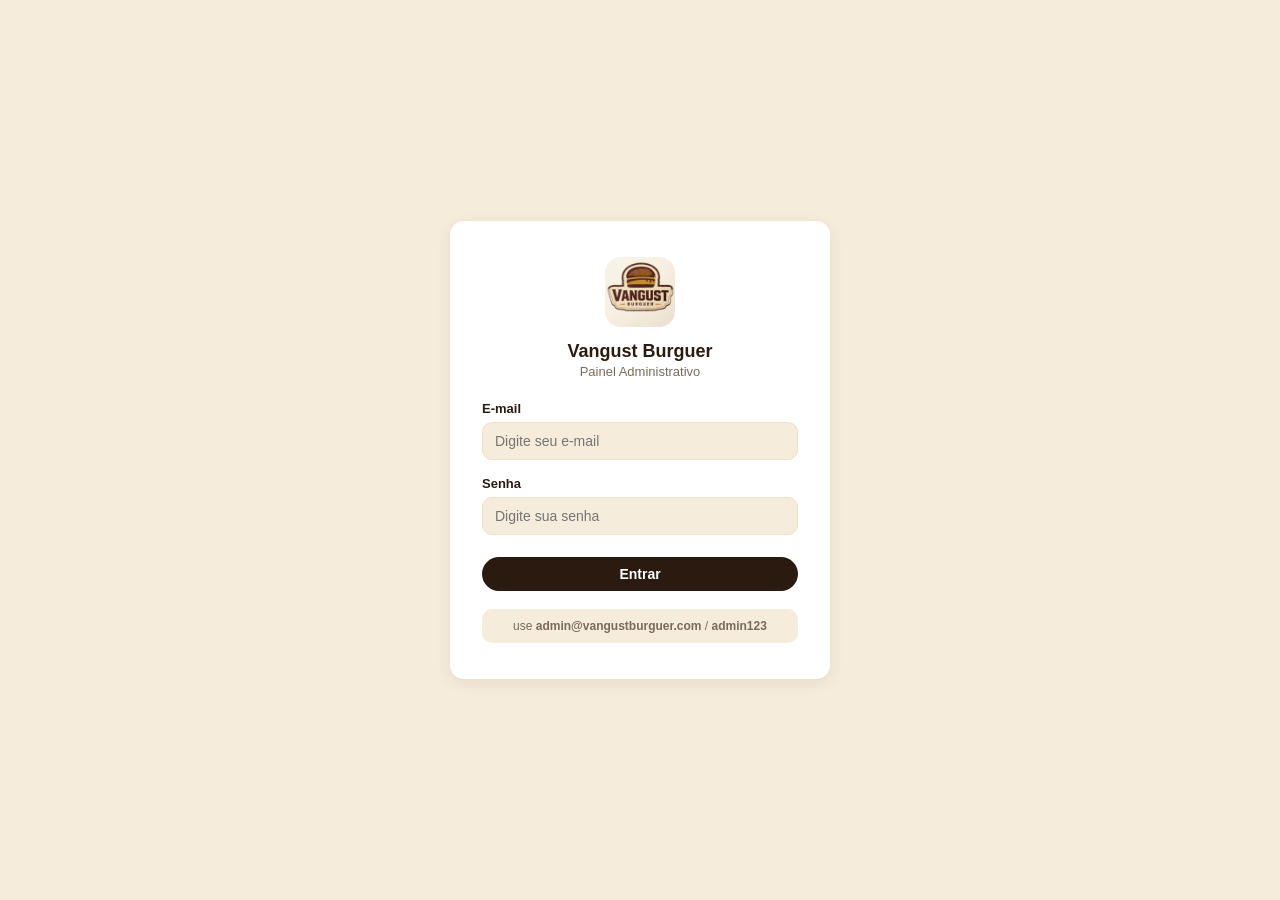
==== cardapio.html @ 78040cf9 "first commit" ====
<!DOCTYPE html>
<html lang="pt-BR">
<head>
    <meta charset="UTF-8">
    <title>Cardápio — Vangust Burguer Admin</title>
    <meta name="viewport" content="width=device-width, initial-scale=1">
    <link rel="stylesheet" href="https://cdnjs.cloudflare.com/ajax/libs/font-awesome/6.5.1/css/all.min.css">
    <link rel="stylesheet" href="css/style.css">
    <link rel="stylesheet" href="css/sidebar.css">
    <link rel="stylesheet" href="css/header.css">
    <link rel="stylesheet" href="css/footer.css">
</head>
<body>
<div class="app-shell">
    <div id="sidebar-placeholder"></div>

    <div class="main-content">
        <div id="header-placeholder"></div>

        <div class="page-body">
            <div class="card-header-row">
                <div>
                    <h1 class="page-title">Cardápio</h1>
                    <p class="page-subtitle">Gerencie os produtos exibidos no app do cliente.</p>
                </div>
                <button class="btn btn-primary" onclick="abrirModalNovo()"><i class="fa-solid fa-plus"></i> Novo produto</button>
            </div>

            <div class="card-box">
                <div class="table-wrap">
                    <table class="vg-table">
                        <thead>
                            <tr><th>Produto</th><th>Categoria</th><th>Preço</th><th>Estoque</th><th>Status</th><th></th></tr>
                        </thead>
                        <tbody id="tbodyProdutos"></tbody>
                    </table>
                </div>
            </div>
        </div>

        <div id="footer-placeholder"></div>
    </div>
</div>

<!-- Modal Novo/Editar Produto -->
<div class="modal-overlay" id="modalProduto">
    <div class="modal-box">
        <h3 id="modalTitulo">Novo produto</h3>
        <form id="formProduto">
            <input type="hidden" id="f_id_produto">

            <div class="form-group">
                <label>Nome</label>
                <input type="text" id="f_nome" required>
            </div>
            <div class="form-group">
                <label>Descrição</label>
                <textarea id="f_descricao" rows="3"></textarea>
            </div>
            <div class="form-group">
                <label>Categoria</label>
                <input type="text" id="f_categoria" placeholder="Ex: Combos, Ofertas, Opções veganas" required>
            </div>
            <div class="form-group">
                <label>Preço (R$)</label>
                <input type="text" id="f_preco" placeholder="Ex: 29,90" required>
            </div>
            <div class="form-group">
                <label>Estoque</label>
                <input type="number" id="f_estoque" min="0" value="0" required>
            </div>

            <div class="modal-actions">
                <button type="button" class="btn btn-outline" onclick="fecharModal()">Cancelar</button>
                <button type="submit" class="btn btn-primary">Salvar</button>
            </div>
        </form>
    </div>
</div>

<script src="js/store.js"></script>
<script src="js/auth.js"></script>
<script src="js/utils.js"></script>
<script src="js/layout.js"></script>
<script>
    VangustAuth.exigirLogin();
    VangustLayout.montar('cardapio.html');

    function renderizarProdutos() {
        const produtos = VangustDB.listarProdutos();
        const tbody = document.getElementById('tbodyProdutos');

        tbody.innerHTML = produtos.length ? produtos.map(p => `
            <tr>
                <td>
                    <strong>${p.nome}</strong><br>
                    <span style="color:var(--vg-text-light);font-size:12px;">${p.descricao || ''}</span>
                </td>
                <td>${p.categoria}</td>
                <td>${formatarMoeda(p.preco)}</td>
                <td>${p.estoque}</td>
                <td>
                    <a href="#" class="badge ${p.ativo ? 'badge-entregue' : 'badge-cancelado'}" onclick="toggleAtivo(event, ${p.id_produto})">
                        ${p.ativo ? 'Ativo' : 'Inativo'}
                    </a>
                </td>
                <td style="white-space:nowrap;">
                    <button class="btn btn-outline btn-sm" onclick='abrirModalEditar(${JSON.stringify(p)})'><i class="fa-solid fa-pen"></i></button>
                    <button class="btn btn-danger btn-sm" onclick="excluirProduto(${p.id_produto})"><i class="fa-solid fa-trash"></i></button>
                </td>
            </tr>
        `).join('') : `<tr><td colspan="6" class="empty-state">Nenhum produto cadastrado ainda.</td></tr>`;
    }

    function abrirModalNovo() {
        document.getElementById('modalTitulo').textContent = 'Novo produto';
        document.getElementById('f_id_produto').value = '';
        document.getElementById('f_nome').value = '';
        document.getElementById('f_descricao').value = '';
        document.getElementById('f_categoria').value = '';
        document.getElementById('f_preco').value = '';
        document.getElementById('f_estoque').value = 0;
        document.getElementById('modalProduto').classList.add('active');
    }

    function abrirModalEditar(p) {
        document.getElementById('modalTitulo').textContent = 'Editar produto';
        document.getElementById('f_id_produto').value = p.id_produto;
        document.getElementById('f_nome').value = p.nome;
        document.getElementById('f_descricao').value = p.descricao;
        document.getElementById('f_categoria').value = p.categoria;
        document.getElementById('f_preco').value = String(p.preco).replace('.', ',');
        document.getElementById('f_estoque').value = p.estoque;
        document.getElementById('modalProduto').classList.add('active');
    }

    function fecharModal() {
        document.getElementById('modalProduto').classList.remove('active');
    }

    function toggleAtivo(e, id) {
        e.preventDefault();
        VangustDB.toggleProdutoAtivo(id);
        renderizarProdutos();
    }

    function excluirProduto(id) {
        if (!confirm('Remover este produto do cardápio?')) return;
        VangustDB.excluirProduto(id);
        renderizarProdutos();
        mostrarToast('Produto removido do cardápio.');
    }

    document.getElementById('formProduto').addEventListener('submit', function (e) {
        e.preventDefault();
        const preco = parseFloat(document.getElementById('f_preco').value.replace(',', '.'));

        if (!document.getElementById('f_nome').value.trim() || !document.getElementById('f_categoria').value.trim() || !(preco > 0)) {
            alert('Preencha nome, categoria e um preço válido.');
            return;
        }

        const produto = {
            id_produto: document.getElementById('f_id_produto').value ? Number(document.getElementById('f_id_produto').value) : null,
            nome: document.getElementById('f_nome').value.trim(),
            descricao: document.getElementById('f_descricao').value.trim(),
            categoria: document.getElementById('f_categoria').value.trim(),
            preco: preco,
            estoque: Number(document.getElementById('f_estoque').value),
        };

        const editando = !!produto.id_produto;
        VangustDB.salvarProduto(produto);
        fecharModal();
        renderizarProdutos();
        mostrarToast(editando ? 'Produto atualizado com sucesso.' : 'Produto cadastrado com sucesso.');
    });

    renderizarProdutos();
</script>
</body>
</html>
---- css/style.css ----
:root {
    --vg-brown-dark: #2b1a10;
    --vg-brown: #5b3a24;
    --vg-brown-light: #8a5a34;
    --vg-tan: #d99a52;
    --vg-tan-dark: #c17f36;
    --vg-cream: #f6ecdc;
    --vg-cream-dark: #efe0c8;
    --vg-text: #2b1a10;
    --vg-text-light: #7a6a5a;
    --vg-success: #3c8a5c;
    --vg-warning: #d9a441;
    --vg-danger: #c1503b;
    --vg-white: #ffffff;
    --vg-radius: 14px;
    --vg-shadow: 0 4px 16px rgba(43, 26, 16, 0.08);
}

* { box-sizing: border-box; }

body {
    margin: 0;
    font-family: 'Segoe UI', Roboto, Arial, sans-serif;
    background: var(--vg-cream);
    color: var(--vg-text);
}

a { text-decoration: none; color: inherit; }

.app-shell {
    display: flex;
    min-height: 100vh;
}

/* ---------- Conteúdo principal ---------- */
.main-content {
    flex: 1;
    margin-left: 250px;
    display: flex;
    flex-direction: column;
    min-height: 100vh;
}

.page-body {
    padding: 24px 28px 40px;
}

.page-title {
    font-size: 22px;
    font-weight: 700;
    color: var(--vg-brown-dark);
    margin: 0 0 4px;
}

.page-subtitle {
    color: var(--vg-text-light);
    margin: 0 0 24px;
    font-size: 14px;
}

/* ---------- Cards genéricos ---------- */
.card-box {
    background: var(--vg-white);
    border-radius: var(--vg-radius);
    box-shadow: var(--vg-shadow);
    padding: 20px;
}

.stat-grid {
    display: grid;
    grid-template-columns: repeat(auto-fit, minmax(210px, 1fr));
    gap: 18px;
    margin-bottom: 24px;
}

.stat-card {
    background: var(--vg-white);
    border-radius: var(--vg-radius);
    box-shadow: var(--vg-shadow);
    padding: 20px;
    display: flex;
    align-items: center;
    gap: 16px;
}

.stat-icon {
    width: 52px;
    height: 52px;
    border-radius: 12px;
    display: flex;
    align-items: center;
    justify-content: center;
    font-size: 22px;
    color: var(--vg-white);
    background: var(--vg-tan);
    flex-shrink: 0;
}

.stat-icon.brown { background: var(--vg-brown); }
.stat-icon.success { background: var(--vg-success); }
.stat-icon.dark { background: var(--vg-brown-dark); }

.stat-value {
    font-size: 24px;
    font-weight: 800;
    color: var(--vg-brown-dark);
    line-height: 1.1;
}

.stat-label {
    color: var(--vg-text-light);
    font-size: 13px;
    margin-top: 2px;
}

.grid-2 {
    display: grid;
    grid-template-columns: 2fr 1fr;
    gap: 20px;
}

@media (max-width: 900px) {
    .grid-2 { grid-template-columns: 1fr; }
    .main-content { margin-left: 0; }
}

.card-header-row {
    display: flex;
    align-items: center;
    justify-content: space-between;
    margin-bottom: 16px;
}

.card-header-row h3 {
    margin: 0;
    font-size: 16px;
    color: var(--vg-brown-dark);
}

/* ---------- Botões ---------- */
.btn {
    display: inline-flex;
    align-items: center;
    gap: 6px;
    padding: 9px 18px;
    border-radius: 999px;
    border: none;
    font-weight: 600;
    font-size: 14px;
    cursor: pointer;
    transition: filter .15s ease;
}
.btn:hover { filter: brightness(0.93); }

.btn-primary { background: var(--vg-tan); color: var(--vg-brown-dark); }
.btn-dark { background: var(--vg-brown-dark); color: var(--vg-white); }
.btn-outline { background: transparent; border: 1px solid var(--vg-brown-light); color: var(--vg-brown); }
.btn-danger { background: var(--vg-danger); color: var(--vg-white); }
.btn-sm { padding: 6px 12px; font-size: 12px; }

/* ---------- Tabelas ---------- */
.table-wrap { overflow-x: auto; }

table.vg-table {
    width: 100%;
    border-collapse: collapse;
    font-size: 14px;
}

table.vg-table th {
    text-align: left;
    color: var(--vg-text-light);
    font-weight: 600;
    padding: 10px 12px;
    border-bottom: 2px solid var(--vg-cream-dark);
    font-size: 12px;
    text-transform: uppercase;
    letter-spacing: .03em;
}

table.vg-table td {
    padding: 12px;
    border-bottom: 1px solid var(--vg-cream-dark);
    vertical-align: middle;
}

table.vg-table tr:hover td { background: var(--vg-cream); }

/* ---------- Badges de status ---------- */
.badge {
    display: inline-block;
    padding: 4px 12px;
    border-radius: 999px;
    font-size: 12px;
    font-weight: 700;
}
.badge-recebido { background: #fde7c8; color: #9a5b00; }
.badge-em_preparo { background: #ffe8cf; color: #b25b00; }
.badge-saiu_entrega { background: #d9e8ff; color: #1b52a6; }
.badge-entregue { background: #d9f2e2; color: #1f7a45; }
.badge-cancelado { background: #fbdcd6; color: #a3372a; }

/* ---------- Formulários / Modais ---------- */
.form-group { margin-bottom: 16px; }
.form-group label {
    display: block;
    font-size: 13px;
    font-weight: 600;
    margin-bottom: 6px;
    color: var(--vg-brown-dark);
}
.form-group input,
.form-group select,
.form-group textarea {
    width: 100%;
    padding: 10px 12px;
    border-radius: 10px;
    border: 1px solid var(--vg-cream-dark);
    background: var(--vg-cream);
    font-size: 14px;
    font-family: inherit;
}
.form-group input:focus,
.form-group select:focus,
.form-group textarea:focus {
    outline: none;
    border-color: var(--vg-tan);
}

.modal-overlay {
    display: none;
    position: fixed;
    inset: 0;
    background: rgba(43, 26, 16, 0.45);
    align-items: center;
    justify-content: center;
    z-index: 1000;
}
.modal-overlay.active { display: flex; }

.modal-box {
    background: var(--vg-white);
    border-radius: var(--vg-radius);
    padding: 24px;
    width: 100%;
    max-width: 460px;
    max-height: 90vh;
    overflow-y: auto;
}

.modal-box h3 {
    margin-top: 0;
    color: var(--vg-brown-dark);
}

.modal-actions {
    display: flex;
    justify-content: flex-end;
    gap: 10px;
    margin-top: 20px;
}

.alert {
    padding: 12px 16px;
    border-radius: 10px;
    margin-bottom: 18px;
    font-size: 14px;
}
.alert-success { background: #d9f2e2; color: #1f7a45; }
.alert-error { background: #fbdcd6; color: #a3372a; }

.empty-state {
    text-align: center;
    color: var(--vg-text-light);
    padding: 40px 20px;
}

/* ---------- Login ---------- */
.login-page {
    display: flex;
    align-items: center;
    justify-content: center;
    min-height: 100vh;
}
.login-box {
    width: 100%;
    max-width: 380px;
    background: var(--vg-white);
    border-radius: var(--vg-radius);
    box-shadow: var(--vg-shadow);
    padding: 36px 32px;
}
.login-logo { text-align: center; margin-bottom: 22px; }
.login-logo img { width: 70px; height: 70px; border-radius: 16px; object-fit: cover; }
.login-logo h1 { font-size: 18px; color: var(--vg-brown-dark); margin: 10px 0 2px; }
.login-logo p { color: var(--vg-text-light); font-size: 13px; margin: 0; }
.login-box .btn { width: 100%; justify-content: center; margin-top: 6px; }
.login-hint {
    margin-top: 18px;
    font-size: 12px;
    color: var(--vg-text-light);
    text-align: center;
    background: var(--vg-cream);
    border-radius: 10px;
    padding: 10px;
}

/* ---------- Filtro de status (pedidos) ---------- */
.filtro-status { display: flex; gap: 8px; margin-bottom: 18px; flex-wrap: wrap; }
.filtro-status button {
    padding: 7px 14px; border-radius: 999px; font-size: 13px; font-weight: 600;
    background: var(--vg-white); color: var(--vg-brown); border: 1px solid var(--vg-cream-dark);
    cursor: pointer; font-family: inherit;
}
.filtro-status button.active { background: var(--vg-brown-dark); color: var(--vg-white); border-color: var(--vg-brown-dark); }

select.status-select {
    padding: 6px 10px; border-radius: 8px; border: 1px solid var(--vg-cream-dark); font-size: 13px;
    font-family: inherit; background: var(--vg-white);
}

.detalhe-itens { font-size: 12px; color: var(--vg-text-light); }

.toast {
    position: fixed;
    bottom: 24px;
    right: 24px;
    background: var(--vg-brown-dark);
    color: var(--vg-white);
    padding: 12px 20px;
    border-radius: 10px;
    font-size: 14px;
    box-shadow: var(--vg-shadow);
    z-index: 2000;
    opacity: 0;
    transform: translateY(10px);
    transition: opacity .2s ease, transform .2s ease;
    pointer-events: none;
}
.toast.show { opacity: 1; transform: translateY(0); }
---- css/sidebar.css ----
.sidebar {
    width: 250px;
    background: var(--vg-brown-dark);
    color: var(--vg-cream);
    position: fixed;
    top: 0;
    left: 0;
    bottom: 0;
    display: flex;
    flex-direction: column;
    padding: 22px 0;
    z-index: 100;
}

.sidebar-logo {
    display: flex;
    align-items: center;
    gap: 10px;
    padding: 0 22px 22px;
    border-bottom: 1px solid rgba(246, 236, 220, 0.12);
    margin-bottom: 18px;
}

.sidebar-logo span {
    font-weight: 800;
    font-size: 16px;
    letter-spacing: .02em;
}

.sidebar-logo img {
    width: 38px;   /* aumente esse valor, ex: 60px */
    height: 38px;  /* e esse também, ex: 60px */
    border-radius: 8px;
    object-fit: cover;
}

.sidebar-nav {
    list-style: none;
    margin: 0;
    padding: 0 12px;
    flex: 1;
}

.sidebar-nav li { margin-bottom: 4px; }

.sidebar-nav a {
    display: flex;
    align-items: center;
    gap: 12px;
    padding: 11px 14px;
    border-radius: 10px;
    color: rgba(246, 236, 220, 0.75);
    font-size: 14px;
    font-weight: 500;
    transition: background .15s ease, color .15s ease;
}

.sidebar-nav a:hover {
    background: rgba(246, 236, 220, 0.08);
    color: var(--vg-cream);
}

.sidebar-nav li.active a {
    background: var(--vg-tan);
    color: var(--vg-brown-dark);
    font-weight: 700;
}

.sidebar-nav .icon {
    width: 18px;
    text-align: center;
    font-size: 15px;
}

.sidebar-footer {
    padding: 14px 22px 0;
    border-top: 1px solid rgba(246, 236, 220, 0.12);
    margin-top: 12px;
}

.sidebar-footer a {
    display: flex;
    align-items: center;
    gap: 10px;
    font-size: 13px;
    color: rgba(246, 236, 220, 0.65);
    padding: 8px 0;
}

.sidebar-footer a:hover { color: var(--vg-cream); }
---- css/header.css ----
.topbar {
    height: 70px;
    background: var(--vg-white);
    display: flex;
    align-items: center;
    justify-content: space-between;
    padding: 0 28px;
    box-shadow: 0 2px 10px rgba(43, 26, 16, 0.05);
    position: sticky;
    top: 0;
    z-index: 50;
}

.topbar-search {
    display: flex;
    align-items: center;
    gap: 8px;
    background: var(--vg-cream);
    border-radius: 999px;
    padding: 8px 16px;
    width: 320px;
    max-width: 40vw;
}

.topbar-search input {
    border: none;
    background: transparent;
    outline: none;
    font-size: 14px;
    width: 100%;
    color: var(--vg-text);
}

.topbar-right {
    display: flex;
    align-items: center;
    gap: 20px;
}

.topbar-user {
    display: flex;
    align-items: center;
    gap: 10px;
}

.topbar-avatar {
    width: 38px;
    height: 38px;
    border-radius: 50%;
    background: var(--vg-tan);
    color: var(--vg-brown-dark);
    display: flex;
    align-items: center;
    justify-content: center;
    font-weight: 700;
}

.topbar-user-info { font-size: 13px; line-height: 1.3; }
.topbar-user-info strong { display: block; color: var(--vg-brown-dark); font-size: 14px; }
.topbar-user-info span { color: var(--vg-text-light); }
---- css/footer.css ----
.app-footer {
    text-align: center;
    padding: 18px;
    color: var(--vg-text-light);
    font-size: 13px;
    margin-top: auto;
}

.app-footer strong { color: var(--vg-brown); }
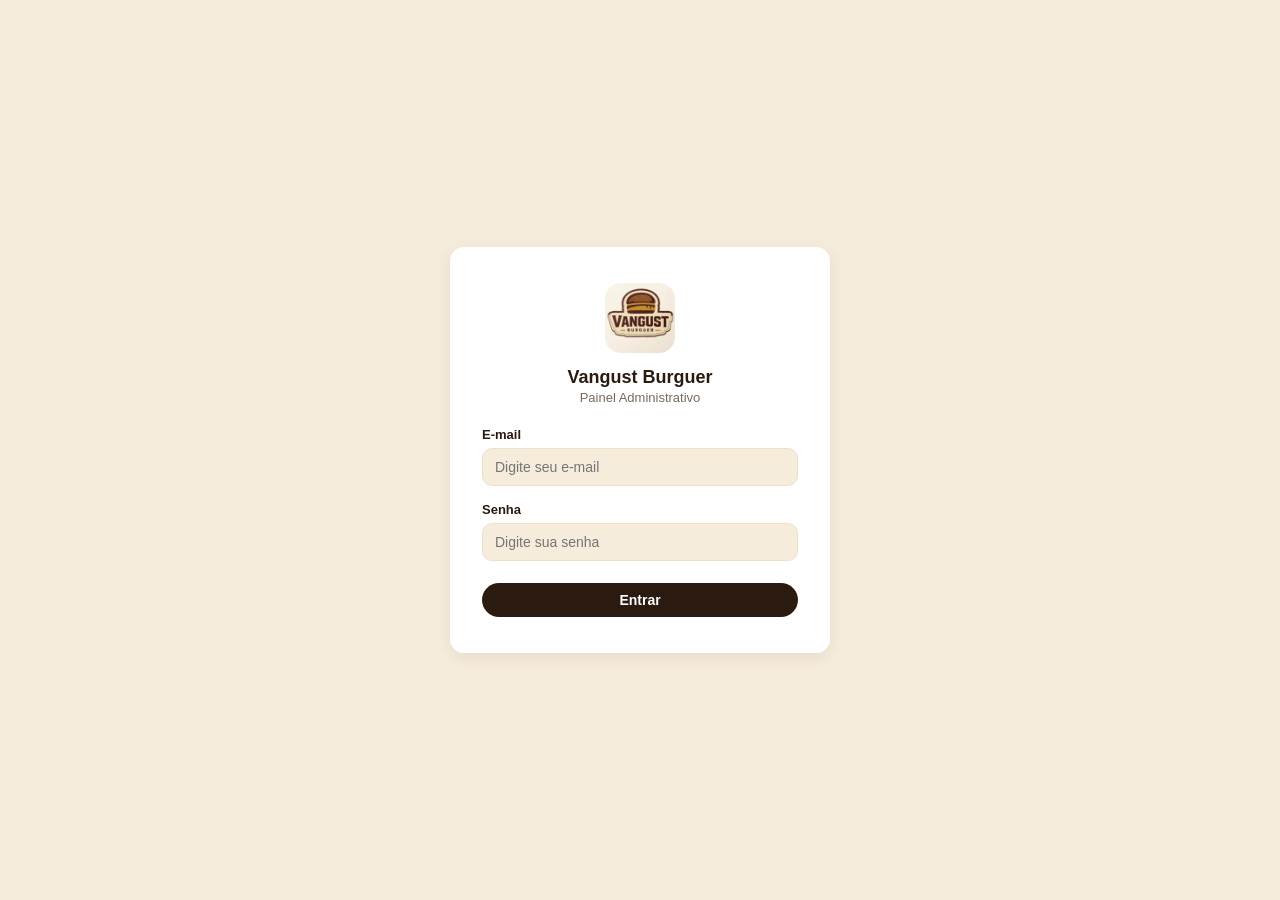
==== commit 9fa6c767: "first commit" ====
--- a/cardapio.html
+++ b/cardapio.html
@@ -50,6 +50,11 @@
             <input type="hidden" id="f_id_produto">
 
             <div class="form-group">
+                <label>Foto do Produto</label>
+                <input type="file" id="f_imagem" accept="image/*">
+            </div>
+
+            <div class="form-group">
                 <label>Nome</label>
                 <input type="text" id="f_nome" required>
             </div>
@@ -86,35 +91,53 @@
     VangustAuth.exigirLogin();
     VangustLayout.montar('cardapio.html');
 
-    function renderizarProdutos() {
-        const produtos = VangustDB.listarProdutos();
+    // Definição dinâmica do URL da API para suportar localhost e Locaweb sem alterações manuais
+    const API_BASE = window.location.hostname === 'localhost' 
+        ? 'http://localhost/api_hamburgueria/' 
+        : window.location.origin + '/api_hamburgueria/';
+
+    // 1. Função para carregar os produtos reais da base de dados via API
+    async function renderizarProdutos() {
         const tbody = document.getElementById('tbodyProdutos');
-
-        tbody.innerHTML = produtos.length ? produtos.map(p => `
-            <tr>
-                <td>
-                    <strong>${p.nome}</strong><br>
-                    <span style="color:var(--vg-text-light);font-size:12px;">${p.descricao || ''}</span>
-                </td>
-                <td>${p.categoria}</td>
-                <td>${formatarMoeda(p.preco)}</td>
-                <td>${p.estoque}</td>
-                <td>
-                    <a href="#" class="badge ${p.ativo ? 'badge-entregue' : 'badge-cancelado'}" onclick="toggleAtivo(event, ${p.id_produto})">
-                        ${p.ativo ? 'Ativo' : 'Inativo'}
-                    </a>
-                </td>
-                <td style="white-space:nowrap;">
-                    <button class="btn btn-outline btn-sm" onclick='abrirModalEditar(${JSON.stringify(p)})'><i class="fa-solid fa-pen"></i></button>
-                    <button class="btn btn-danger btn-sm" onclick="excluirProduto(${p.id_produto})"><i class="fa-solid fa-trash"></i></button>
-                </td>
-            </tr>
-        `).join('') : `<tr><td colspan="6" class="empty-state">Nenhum produto cadastrado ainda.</td></tr>`;
+        tbody.innerHTML = '<tr><td colspan="6" style="text-align:center;">A carregar produtos...</td></tr>';
+
+        try {
+            const resposta = await fetch(API_BASE + 'produtos.php');
+            const produtos = await resposta.json();
+
+            tbody.innerHTML = produtos.length ? produtos.map(p => `
+                <tr>
+                    <td>
+                        <div style="display:flex; align-items:center; gap:10px;">
+                            ${p.imagem ? `<img src="${p.imagem}" style="width:40px; height:40px; border-radius:8px; object-fit:cover;">` : `<div style="width:40px; height:40px; background:#eee; border-radius:8px;"></div>`}
+                            <div>
+                                <strong>${p.nome_produto}</strong><br>
+                                <span style="color:var(--vg-text-light);font-size:12px;">${p.descricao || ''}</span>
+                            </div>
+                        </div>
+                    </td>
+                    <td>${p.categoria}</td>
+                    <td>R$ ${parseFloat(p.preco).toFixed(2).replace('.', ',')}</td>
+                    <td>Estoque web</td>
+                    <td>
+                        <a href="#" class="badge badge-entregue">Ativo</a>
+                    </td>
+                    <td style="white-space:nowrap;">
+                        <button class="btn btn-outline btn-sm" onclick='abrirModalEditar(${JSON.stringify(p)})'><i class="fa-solid fa-pen"></i></button>
+                        <button class="btn btn-danger btn-sm" onclick="excluirProduto(${p.id_produto})"><i class="fa-solid fa-trash"></i></button>
+                    </td>
+                </tr>
+            `).join('') : `<tr><td colspan="6" class="empty-state">Nenhum produto cadastrado ainda.</td></tr>`;
+        } catch (erro) {
+            console.error("Erro ao carregar produtos:", erro);
+            tbody.innerHTML = `<tr><td colspan="6" class="empty-state">Erro ao ligar à base de dados. Verifique a ligação.</td></tr>`;
+        }
     }
 
     function abrirModalNovo() {
         document.getElementById('modalTitulo').textContent = 'Novo produto';
         document.getElementById('f_id_produto').value = '';
+        if(document.getElementById('f_imagem')) document.getElementById('f_imagem').value = '';
         document.getElementById('f_nome').value = '';
         document.getElementById('f_descricao').value = '';
         document.getElementById('f_categoria').value = '';
@@ -126,11 +149,10 @@
     function abrirModalEditar(p) {
         document.getElementById('modalTitulo').textContent = 'Editar produto';
         document.getElementById('f_id_produto').value = p.id_produto;
-        document.getElementById('f_nome').value = p.nome;
+        document.getElementById('f_nome').value = p.nome_produto;
         document.getElementById('f_descricao').value = p.descricao;
         document.getElementById('f_categoria').value = p.categoria;
         document.getElementById('f_preco').value = String(p.preco).replace('.', ',');
-        document.getElementById('f_estoque').value = p.estoque;
         document.getElementById('modalProduto').classList.add('active');
     }
 
@@ -138,45 +160,72 @@
         document.getElementById('modalProduto').classList.remove('active');
     }
 
-    function toggleAtivo(e, id) {
+    async function excluirProduto(id) {
+        if (!confirm('Tem certeza de que deseja remover este produto do cardápio?')) return;
+
+        const formData = new FormData();
+        formData.append('id', id);
+
+        try {
+            const resposta = await fetch(API_BASE + 'excluir_produto.php', {
+                method: 'POST',
+                body: formData
+            });
+
+            if (resposta.ok) {
+                mostrarToast('Produto removido com sucesso.');
+                renderizarProdutos();
+            } else {
+                const resultado = await resposta.json().catch(() => ({}));
+                alert('Erro ao excluir: ' + (resultado.erro || 'Erro desconhecido no servidor'));
+            }
+        } catch (erro) {
+            alert('Erro ao conectar com a API para exclusão.');
+            console.error(erro);
+        }
+    }
+
+    // 2. Envio do formulário para salvar o produto e a imagem na API
+    document.getElementById('formProduto').addEventListener('submit', async function (e) {
         e.preventDefault();
-        VangustDB.toggleProdutoAtivo(id);
-        renderizarProdutos();
-    }
-
-    function excluirProduto(id) {
-        if (!confirm('Remover este produto do cardápio?')) return;
-        VangustDB.excluirProduto(id);
-        renderizarProdutos();
-        mostrarToast('Produto removido do cardápio.');
-    }
-
-    document.getElementById('formProduto').addEventListener('submit', function (e) {
-        e.preventDefault();
+        const idProduto = document.getElementById('f_id_produto').value;
         const preco = parseFloat(document.getElementById('f_preco').value.replace(',', '.'));
 
-        if (!document.getElementById('f_nome').value.trim() || !document.getElementById('f_categoria').value.trim() || !(preco > 0)) {
-            alert('Preencha nome, categoria e um preço válido.');
-            return;
-        }
-
-        const produto = {
-            id_produto: document.getElementById('f_id_produto').value ? Number(document.getElementById('f_id_produto').value) : null,
-            nome: document.getElementById('f_nome').value.trim(),
-            descricao: document.getElementById('f_descricao').value.trim(),
-            categoria: document.getElementById('f_categoria').value.trim(),
-            preco: preco,
-            estoque: Number(document.getElementById('f_estoque').value),
-        };
-
-        const editando = !!produto.id_produto;
-        VangustDB.salvarProduto(produto);
-        fecharModal();
-        renderizarProdutos();
-        mostrarToast(editando ? 'Produto atualizado com sucesso.' : 'Produto cadastrado com sucesso.');
+        const formData = new FormData();
+        if (idProduto) {
+            formData.append('id_produto', idProduto);
+        }
+        formData.append('nome_produto', document.getElementById('f_nome').value.trim());
+        formData.append('descricao', document.getElementById('f_descricao').value.trim());
+        formData.append('categoria', document.getElementById('f_categoria').value.trim());
+        formData.append('preco', preco);
+        
+        const inputImagem = document.getElementById('f_imagem');
+        if (inputImagem && inputImagem.files.length > 0) {
+            formData.append('foto', inputImagem.files[0]);
+        }
+
+        try {
+            const resposta = await fetch(API_BASE + 'salvar_produto.php', {
+                method: 'POST',
+                body: formData
+            });
+            
+            if (resposta.ok) {
+                fecharModal();
+                alert('Produto salvo com sucesso!');
+                renderizarProdutos();
+            } else {
+                const erroData = await resposta.json();
+                alert('Erro ao salvar: ' + (erroData.erro || 'Erro desconhecido'));
+            }
+        } catch (erro) {
+            alert('Erro ao conectar com a API.');
+            console.error(erro);
+        }
     });
 
     renderizarProdutos();
 </script>
 </body>
-</html>
+</html>
--- a/css/style.css
+++ b/css/style.css
@@ -337,4 +337,4 @@
     transition: opacity .2s ease, transform .2s ease;
     pointer-events: none;
 }
-.toast.show { opacity: 1; transform: translateY(0); }
+.toast.show { opacity: 1; transform: translateY(0); }
--- a/css/sidebar.css
+++ b/css/sidebar.css
@@ -11,38 +11,33 @@
     padding: 22px 0;
     z-index: 100;
 }
-
+ 
 .sidebar-logo {
     display: flex;
     align-items: center;
-    gap: 10px;
-    padding: 0 22px 22px;
+    justify-content: center;
+    padding: 0 20px 20px;
     border-bottom: 1px solid rgba(246, 236, 220, 0.12);
     margin-bottom: 18px;
+
 }
-
-.sidebar-logo span {
-    font-weight: 800;
-    font-size: 16px;
-    letter-spacing: .02em;
+ 
+.sidebar-logo img {
+    width: 140px;
+    height: auto;
+    object-fit: contain;
+    border-radius: 100%;
 }
-
-.sidebar-logo img {
-    width: 38px;   /* aumente esse valor, ex: 60px */
-    height: 38px;  /* e esse também, ex: 60px */
-    border-radius: 8px;
-    object-fit: cover;
-}
-
+ 
 .sidebar-nav {
     list-style: none;
     margin: 0;
     padding: 0 12px;
     flex: 1;
 }
-
+ 
 .sidebar-nav li { margin-bottom: 4px; }
-
+ 
 .sidebar-nav a {
     display: flex;
     align-items: center;
@@ -54,30 +49,30 @@
     font-weight: 500;
     transition: background .15s ease, color .15s ease;
 }
-
+ 
 .sidebar-nav a:hover {
     background: rgba(246, 236, 220, 0.08);
     color: var(--vg-cream);
 }
-
+ 
 .sidebar-nav li.active a {
     background: var(--vg-tan);
     color: var(--vg-brown-dark);
     font-weight: 700;
 }
-
+ 
 .sidebar-nav .icon {
     width: 18px;
     text-align: center;
     font-size: 15px;
 }
-
+ 
 .sidebar-footer {
     padding: 14px 22px 0;
     border-top: 1px solid rgba(246, 236, 220, 0.12);
     margin-top: 12px;
 }
-
+ 
 .sidebar-footer a {
     display: flex;
     align-items: center;
@@ -86,5 +81,5 @@
     color: rgba(246, 236, 220, 0.65);
     padding: 8px 0;
 }
-
-.sidebar-footer a:hover { color: var(--vg-cream); }
+ 
+.sidebar-footer a:hover { color: var(--vg-cream); }
--- a/css/header.css
+++ b/css/header.css
@@ -20,6 +20,174 @@
     padding: 8px 16px;
     width: 320px;
     max-width: 40vw;
+    position: relative;
+}
+
+.topbar-search-results {
+    display: none;
+    position: absolute;
+    top: calc(100% + 10px);
+    left: 0;
+    width: 340px;
+    max-width: 80vw;
+    max-height: 380px;
+    overflow-y: auto;
+    background: var(--vg-white);
+    border-radius: 12px;
+    box-shadow: var(--vg-shadow);
+    padding: 8px 0;
+    z-index: 200;
+}
+
+.topbar-search-results.show { display: block; }
+
+.topbar-search-group-title {
+    padding: 8px 16px 4px;
+    font-size: 11px;
+    font-weight: 700;
+    text-transform: uppercase;
+    letter-spacing: .03em;
+    color: var(--vg-text-light);
+}
+
+.topbar-search-item {
+    display: flex;
+    align-items: center;
+    gap: 10px;
+    padding: 9px 16px;
+    font-size: 13px;
+    color: var(--vg-text);
+    cursor: pointer;
+}
+
+.topbar-search-item i {
+    color: var(--vg-brown-light);
+    width: 16px;
+    text-align: center;
+}
+
+.topbar-search-item:hover { background: var(--vg-cream); }
+
+.topbar-notif-wrap {
+    position: relative;
+}
+
+.topbar-notif-btn {
+    background: none;
+    border: none;
+    cursor: pointer;
+    font-size: 18px;
+    color: var(--vg-brown);
+    position: relative;
+    padding: 4px;
+    display: flex;
+    align-items: center;
+}
+
+.topbar-notif-badge {
+    position: absolute;
+    top: -3px;
+    right: -3px;
+    background: var(--vg-danger);
+    color: var(--vg-white);
+    font-size: 10px;
+    font-weight: 700;
+    padding: 1px 5px;
+    border-radius: 999px;
+    line-height: 1.4;
+}
+
+.topbar-notif-dropdown {
+    display: none;
+    position: absolute;
+    top: calc(100% + 16px);
+    right: 0;
+    width: 340px;
+    max-width: 85vw;
+    max-height: 420px;
+    background: var(--vg-white);
+    border-radius: 12px;
+    box-shadow: var(--vg-shadow);
+    overflow: hidden;
+    z-index: 200;
+}
+
+.topbar-notif-dropdown.show { display: block; }
+
+.topbar-notif-header {
+    display: flex;
+    justify-content: space-between;
+    align-items: center;
+    padding: 14px 16px;
+    border-bottom: 1px solid var(--vg-cream-dark);
+    font-size: 14px;
+    color: var(--vg-brown-dark);
+}
+
+.topbar-notif-header a {
+    font-size: 12px;
+    color: var(--vg-brown-light);
+    font-weight: 600;
+}
+.topbar-notif-header a:hover { text-decoration: underline; }
+
+.topbar-notif-lista {
+    max-height: 340px;
+    overflow-y: auto;
+}
+
+.topbar-notif-item {
+    display: flex;
+    align-items: flex-start;
+    gap: 12px;
+    padding: 12px 16px;
+    cursor: pointer;
+    position: relative;
+    border-bottom: 1px solid var(--vg-cream-dark);
+}
+.topbar-notif-item:last-child { border-bottom: none; }
+.topbar-notif-item:hover { background: var(--vg-cream); }
+.topbar-notif-item.nao-lida { background: rgba(217, 154, 82, 0.1); }
+
+.topbar-notif-icon {
+    width: 34px;
+    height: 34px;
+    border-radius: 50%;
+    background: var(--vg-cream);
+    color: var(--vg-brown);
+    display: flex;
+    align-items: center;
+    justify-content: center;
+    flex-shrink: 0;
+    font-size: 14px;
+}
+
+.topbar-notif-texto p {
+    margin: 0 0 2px;
+    font-size: 13px;
+    color: var(--vg-text);
+    line-height: 1.4;
+}
+.topbar-notif-texto span {
+    font-size: 11px;
+    color: var(--vg-text-light);
+}
+
+.topbar-notif-dot {
+    position: absolute;
+    top: 14px;
+    right: 14px;
+    width: 8px;
+    height: 8px;
+    border-radius: 50%;
+    background: var(--vg-tan-dark);
+}
+
+.topbar-search-empty {
+    padding: 16px;
+    text-align: center;
+    color: var(--vg-text-light);
+    font-size: 13px;
 }
 
 .topbar-search input {
@@ -57,4 +225,4 @@
 
 .topbar-user-info { font-size: 13px; line-height: 1.3; }
 .topbar-user-info strong { display: block; color: var(--vg-brown-dark); font-size: 14px; }
-.topbar-user-info span { color: var(--vg-text-light); }
+.topbar-user-info span { color: var(--vg-text-light); }
--- a/css/footer.css
+++ b/css/footer.css
@@ -6,4 +6,4 @@
     margin-top: auto;
 }
 
-.app-footer strong { color: var(--vg-brown); }
+.app-footer strong { color: var(--vg-brown); }
